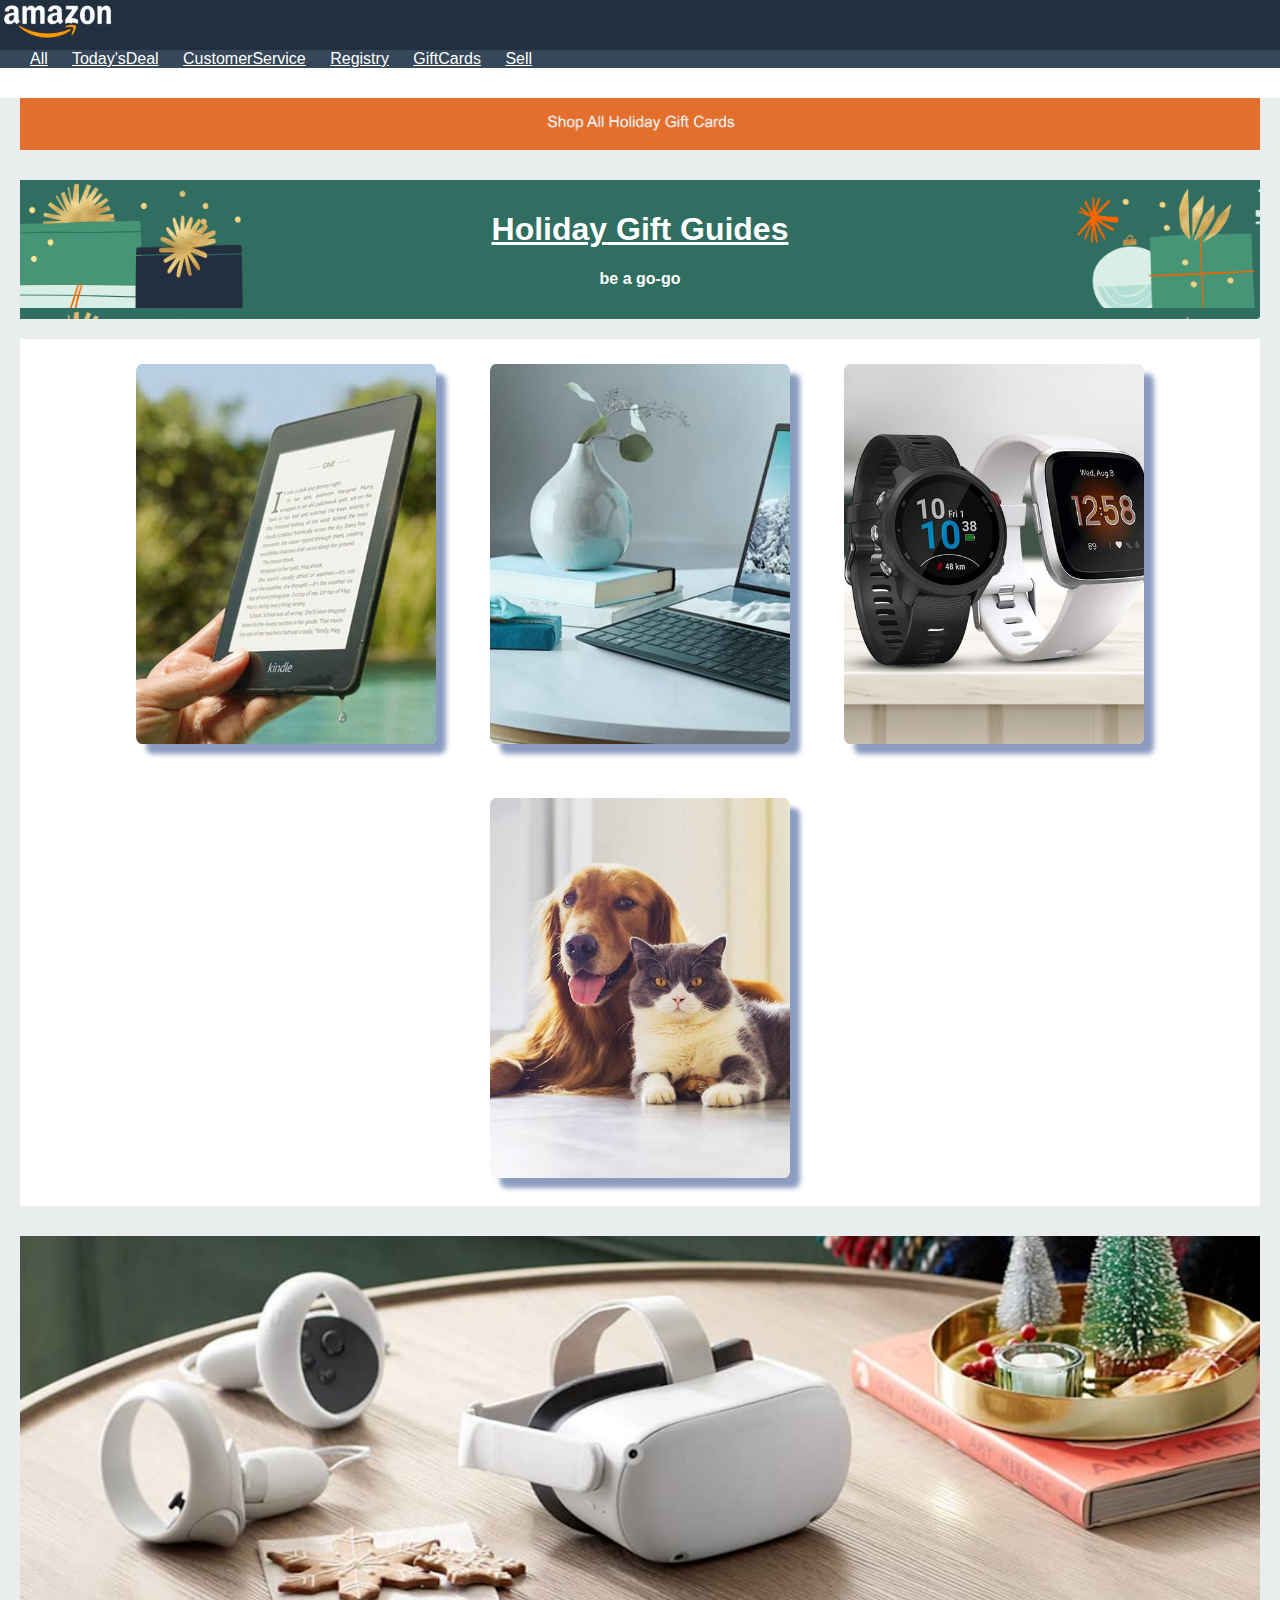
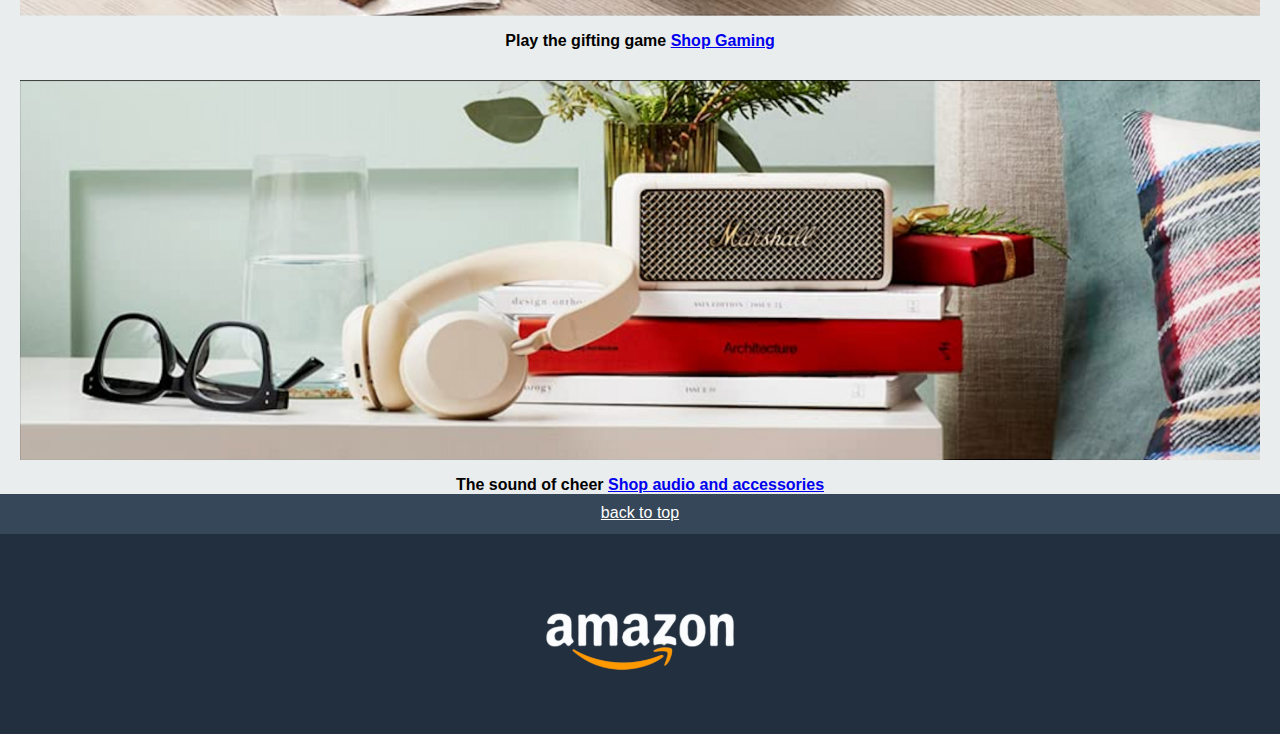
==== D3/index.html @ a6c4d66e "d3 final?" ====
<!DOCTYPE html>
<html lang="en">
    <head>
        <meta charset="UTF-8">
        <meta http-equiv="X-UA-Compatible" content="IE=edge">
        <meta name="viewport" content="width=device-width, initial-scale=1.0">
        <title>Amazon Gift Guides Clone</title>
        <link rel="stylesheet" href="style.css">
    </head>
<body>      
    <header>
        <div id="top">
            <img id="toplogo" src="assets/logo.png" alt="amazonlogo">
        </div>
        <div class="tuttilink"> 
            <a href="#">All</a>  
            <a href="#">Today'sDeal</a>  
            <a href="#">CustomerService</a> 
            <a href="#">Registry</a> 
            <a href="#">GiftCards</a> 
            <a href="#">Sell</a>
        </div>    
    </header>
    <main>
        <div class="divshopbanner">
            <a  href="#"><img class="shopbanner" src="assets/shopholiday.png" alt="shopholiday"></a>
        </div>
        <div class="shopguide">
            <h1><a href="#"> Holiday Gift Guides</a></h1>
            <h4> be a go-go</h4>
        </div>
        <div class="giftbox">
            <img src="assets/tablet.jpg" alt="tablet" class="quadro">
            <img src="assets/tavolinobianco.jpg" alt="tablet" class="quadro">
            <img src="assets/smartwatch.jpg" alt="tablet" class="quadro">
            <img src="assets/canegatto.jpg" alt="tablet" class="quadro"> 
        </div>

        <div id="oculus"></div>  
        <p class="play">Play the gifting game <a href="#">Shop Gaming</a></p>
        <div id="marshall"></div>  
        <p class="play"> The sound of cheer <a href="#">Shop audio and accessories</a></p>
    </main>
    <footer>
        <div id="greybottom">
            <p class="centro"><a href="#">back to top</a></p>
        </div>
        <div id="end">
            <img id="bottomlogo" src="assets/logo.png" alt="logo">
        </div>
    </footer>

</body>
</html>
---- D3/style.css ----
body {
   font-family: Arial, Helvetica, sans-serif;
   margin: auto;
   width: 100%;
      
}

#top {
    background-color: #222f3e;
    height: 50px;
    padding: 0;
    margin: 0;
}

#toplogo {
    height: 40px;
}

.tuttilink {
    background-color: #354758;
    word-spacing: 20px;   
    margin-top: 0;
    padding-left: 30px;    
}

main {
    background-color: #eaeded;
    padding-left: 20px;
    padding-right: 20px;
    text-align: center;
}

.shopbanner {
    height: 3em;
   
}

.tuttilink a:-webkit-any-link {
    color: white;
}

.shopguide a:-webkit-any-link {
    color: white;
}


.divshopbanner {
    width: 100%;
    background-color: #e46f2c;
    margin-top: 30px;
    margin-bottom: 30px;

}

.shopguide {
    background-image: url(assets/bgtopregali.png);
    color: white;
    padding-top: 10px;
    padding-bottom: 10px;
    margin-top: 0;
    margin-bottom: 20px;
    text-align: center center;
    height: 120%;
}

.giftbox{
    background-color: white;
}

.quadro {
    margin:2%;
    width: 300px;
    height: 380px;
    border-radius: 2%; 
    display: inline-block;
    object-fit: cover;
    box-shadow:rgba(34, 70, 136, 0.53) 10px 10px 5px;
}

#oculus{
   text-align: center;
    width: 100%;
    height: 380px;
    background-image: url(assets/oculus.png);
    background-position: center center; 
    background-size: cover; 
    margin-top: 30px;
    margin-left: 0;
}

.play{
    font-weight: bolder;
    font-size: 18;
    margin-bottom: 0px;
}

#marshall{
    text-align: center;
     width: 100%;
     height: 380px;
     background-image: url(assets/marshall.png);
     background-position: center center; 
     background-size: cover; 
     margin-top: 30px;
     margin-left: 0;
 }

 #greybottom {
    background-color: #354758;
    width: 100%;
    height: 40px;
    margin-top: 0;
}

footer{
    margin: 0;
    text-align: center;
}

#greybottom a:-webkit-any-link {
    color: white;
}

.centro{
    text-align: center;
    padding-top: 10px;
    margin-top: 0;
}

#bottomlogo{
    padding-top: 70px;
    height: 70px;
}

#end {
    width: auto;
    height: 200px;
    background-color: #222f3e;
}
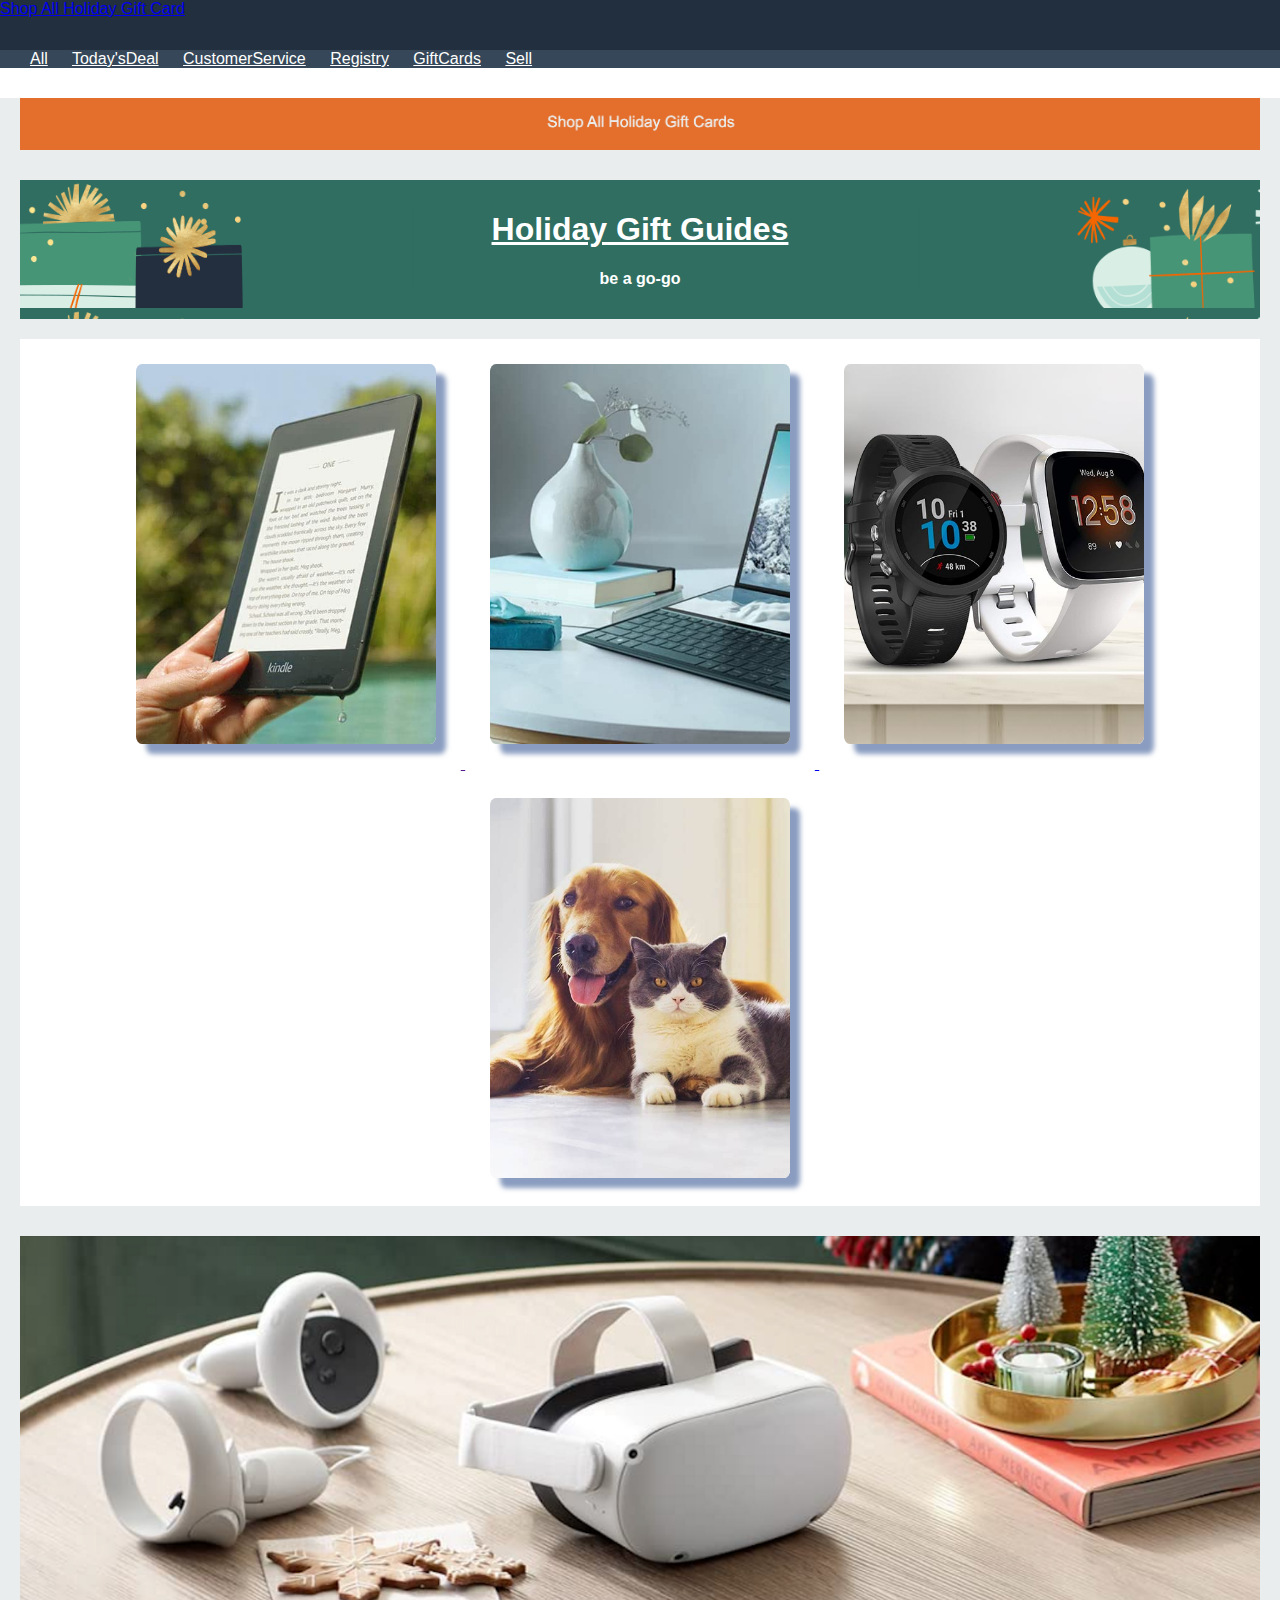
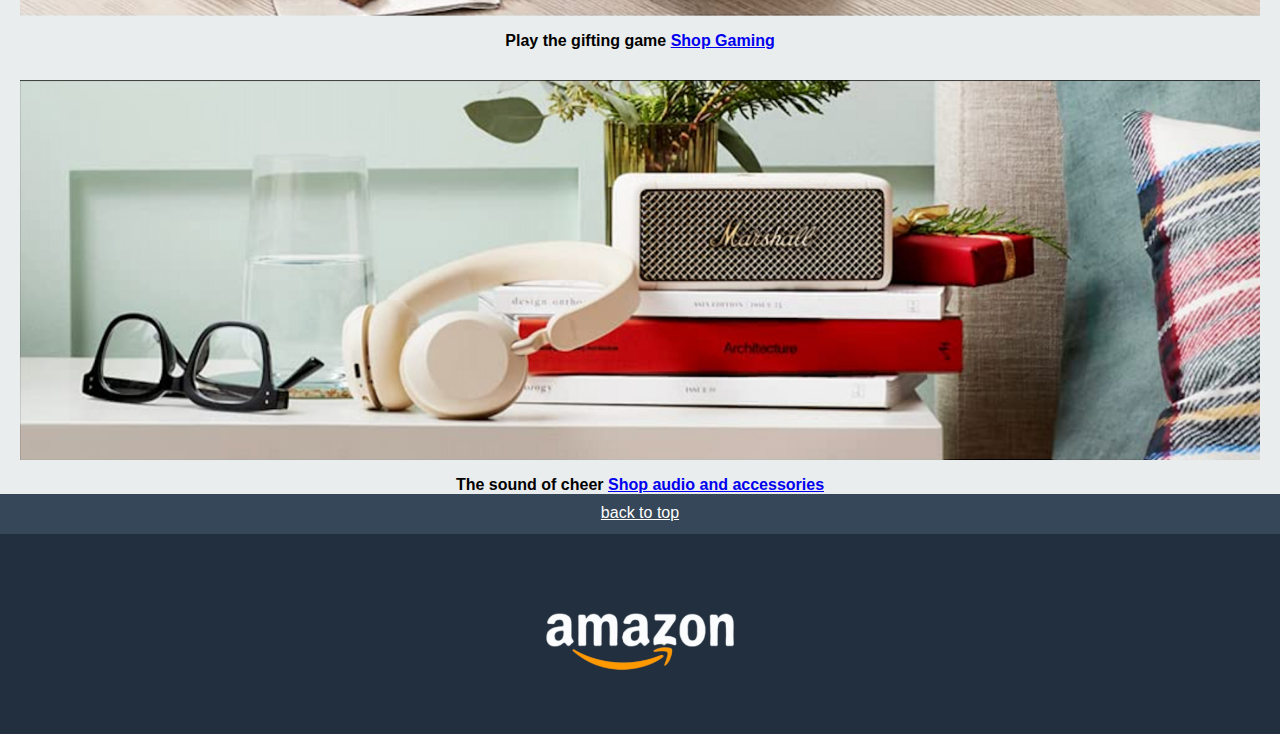
==== commit 0cead5ce: "SONO RIUSCITO A RENDRERE I 4 RIQUADRI DEI LINK E NON DELLE SEMPLICI IMMAGINI!" ====
--- a/D3/index.html
+++ b/D3/index.html
@@ -10,7 +10,7 @@
 <body>      
     <header>
         <div id="top">
-            <img id="toplogo" src="assets/logo.png" alt="amazonlogo">
+            <a href="#">Shop All Holiday Gift Card</a>
         </div>
         <div class="tuttilink"> 
             <a href="#">All</a>  
@@ -30,15 +30,25 @@
             <h4> be a go-go</h4>
         </div>
         <div class="giftbox">
-            <img src="assets/tablet.jpg" alt="tablet" class="quadro">
-            <img src="assets/tavolinobianco.jpg" alt="tablet" class="quadro">
-            <img src="assets/smartwatch.jpg" alt="tablet" class="quadro">
-            <img src="assets/canegatto.jpg" alt="tablet" class="quadro"> 
+            <a href="">
+                <img src="assets/tablet.jpg" alt="tablet" class="quadro">
+            </a>
+            <a href="#">
+                <img src="assets/tavolinobianco.jpg" alt="desktop" class="quadro">
+            </a>
+            <a href="#">
+                <img src="assets/smartwatch.jpg" alt="smartwatch" class="quadro">
+            </a>
+            <a href="#">
+                <img src="assets/canegatto.jpg" alt="animali" class="quadro"> 
+            </a>
         </div>
 
-        <div id="oculus"></div>  
+        <div id="oculus">
+        </div>  
         <p class="play">Play the gifting game <a href="#">Shop Gaming</a></p>
-        <div id="marshall"></div>  
+        <div id="marshall">
+        </div>  
         <p class="play"> The sound of cheer <a href="#">Shop audio and accessories</a></p>
     </main>
     <footer>
--- a/D3/style.css
+++ b/D3/style.css
@@ -96,14 +96,15 @@
 
 #marshall{
     text-align: center;
-     width: 100%;
-     height: 380px;
-     background-image: url(assets/marshall.png);
-     background-position: center center; 
-     background-size: cover; 
-     margin-top: 30px;
-     margin-left: 0;
- }
+    width: 100%;
+    height: 380px;
+    background-image: url(assets/marshall.png);
+    background-position: center center; 
+    background-size: cover; 
+    margin-top: 30px;
+    margin-left: 0;
+    
+}
 
  #greybottom {
     background-color: #354758;
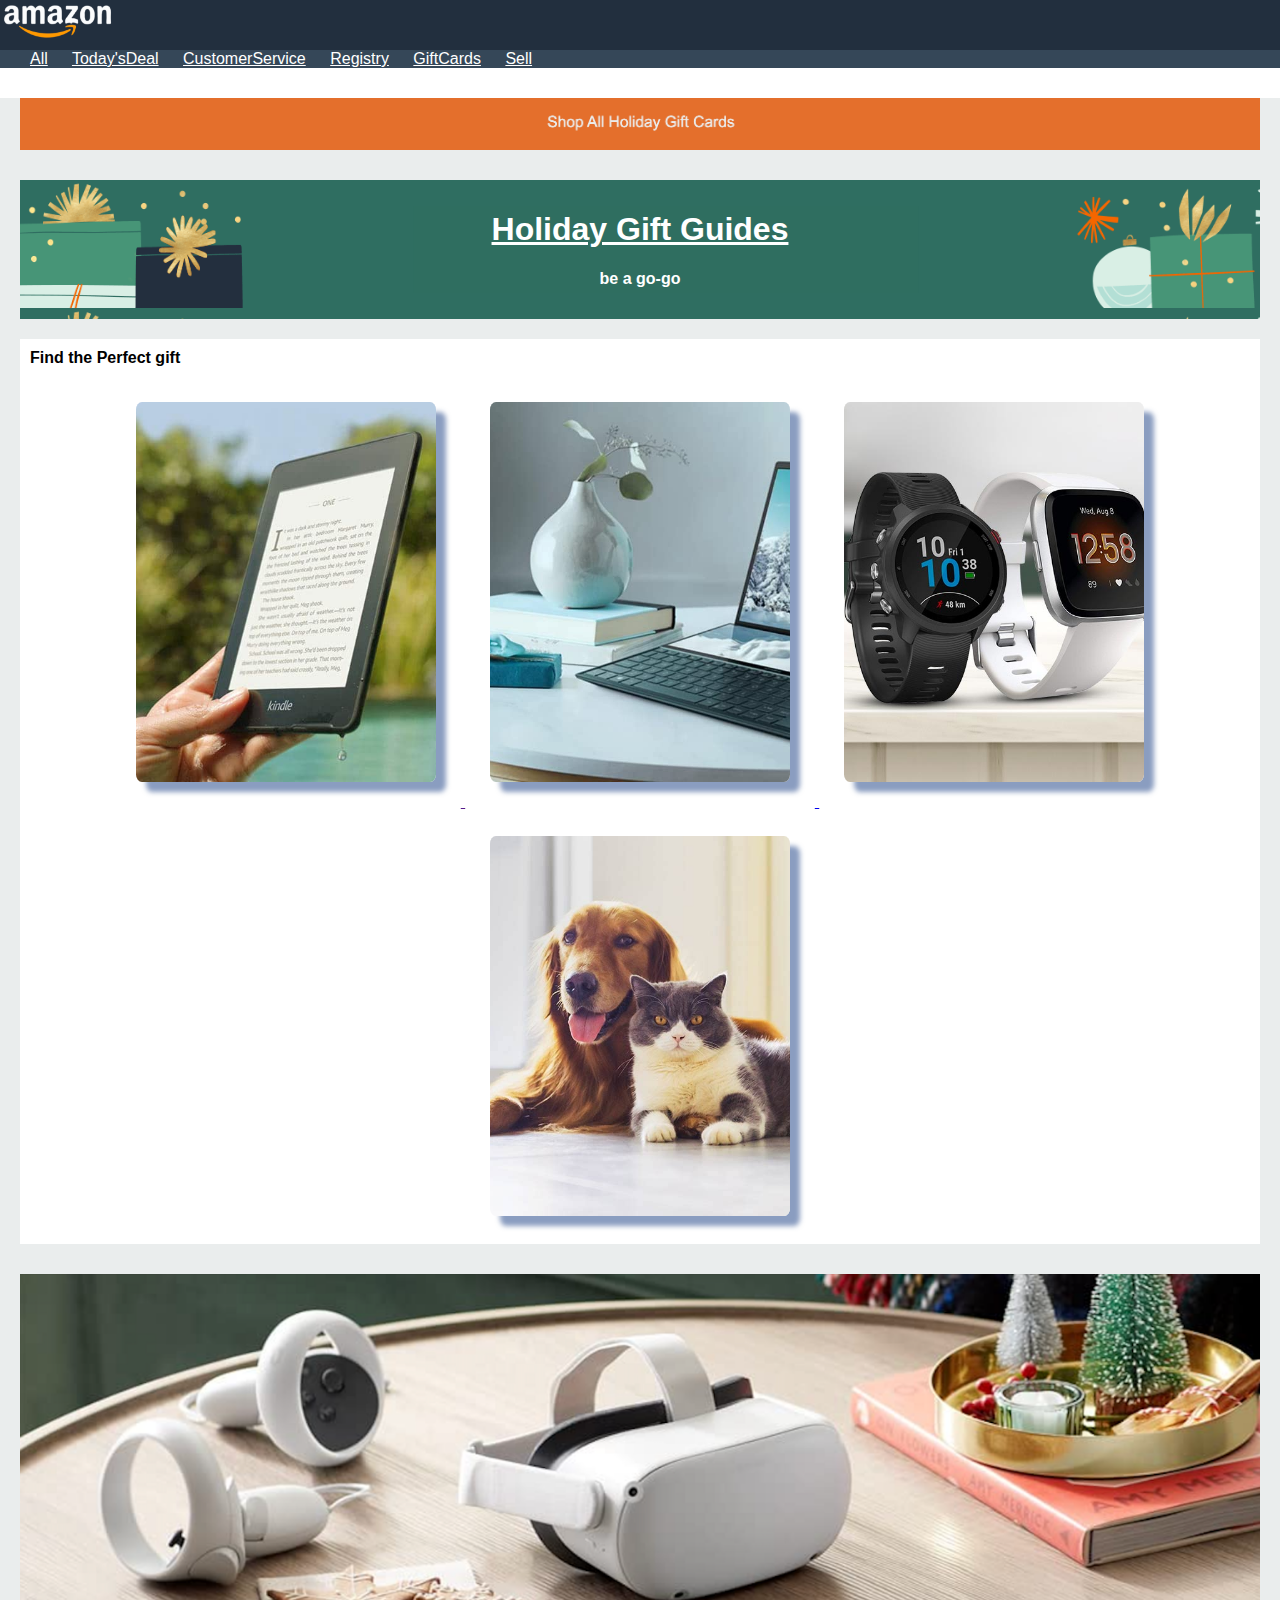
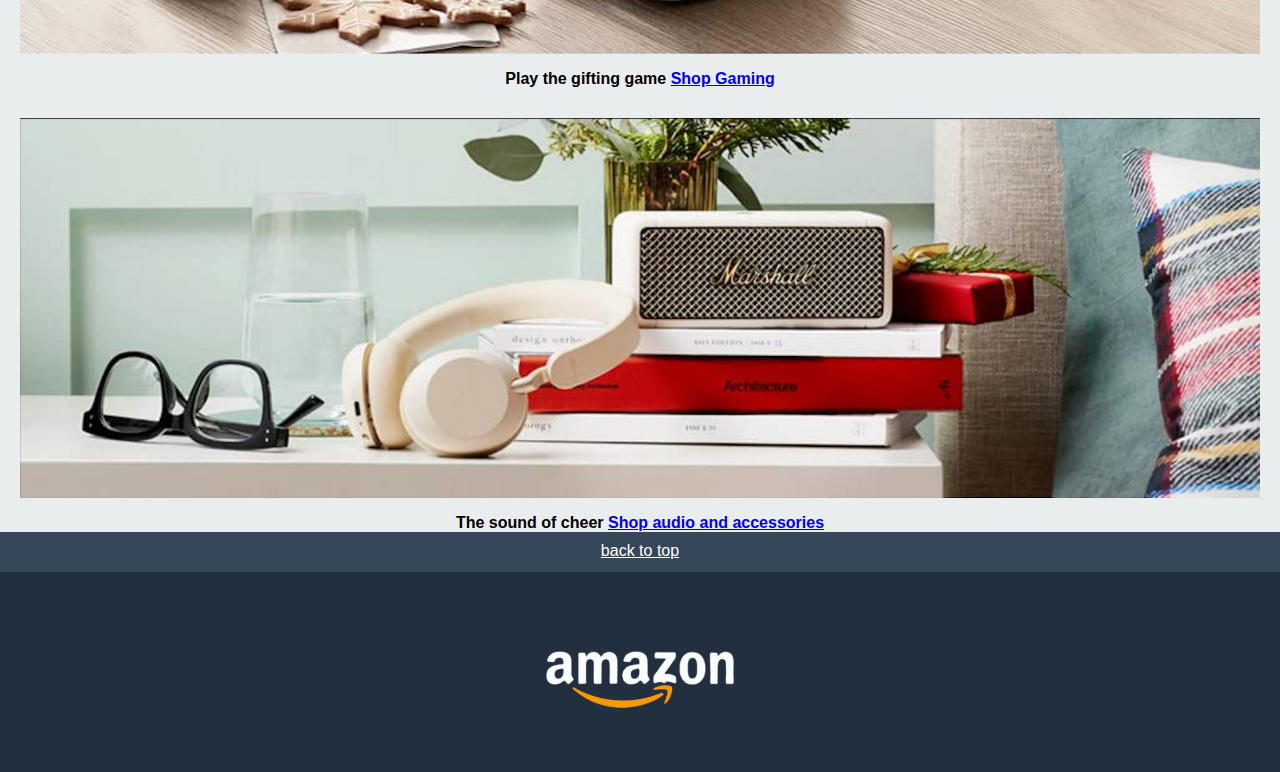
==== commit e43e736c: "modifiche del weekend" ====
--- a/D3/index.html
+++ b/D3/index.html
@@ -10,7 +10,7 @@
 <body>      
     <header>
         <div id="top">
-            <a href="#">Shop All Holiday Gift Card</a>
+            <img id="toplogo" src="assets/logo.png" alt="amazon logo">
         </div>
         <div class="tuttilink"> 
             <a href="#">All</a>  
@@ -30,6 +30,7 @@
             <h4> be a go-go</h4>
         </div>
         <div class="giftbox">
+            <p class="left play">Find the Perfect gift</p>
             <a href="">
                 <img src="assets/tablet.jpg" alt="tablet" class="quadro">
             </a>
--- a/D3/style.css
+++ b/D3/style.css
@@ -77,6 +77,11 @@
     box-shadow:rgba(34, 70, 136, 0.53) 10px 10px 5px;
 }
 
+.left{
+    text-align: left;
+    padding: 10px 10px;
+}
+
 #oculus{
    text-align: center;
     width: 100%;
